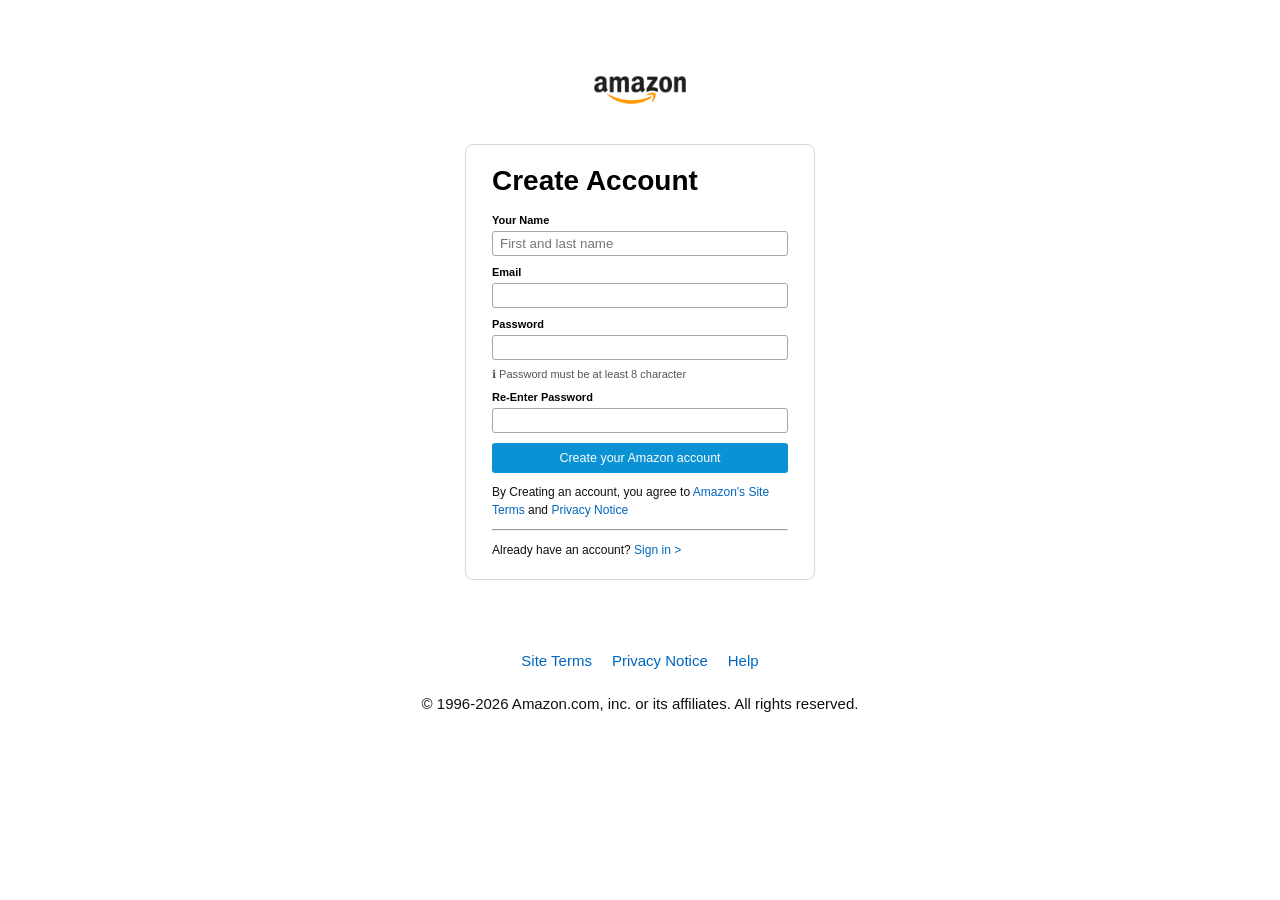
==== login.html @ 0e494c07 "login page added" ====
<!DOCTYPE html>
<html lang="en">
<head>
    <meta charset="UTF-8">
    <meta name="viewport" content="width=device-width, initial-scale=1.0">
    <title>Document</title>
    <link rel="stylesheet" href="login.css">
</head>
<body>
    <div class="logo">
        <img src="amazon-logo-transparent.png" >
    </div>
    

    <main id="login-form">
        <h1>Create Account</h1>

        <label> Your Name</label>
        <input type="text" placeholder="First and last name" required></div>

        <label>Email</label>
        <input type="email" required></div>

        <label>Password</label>
        <input type="password" minlength="8" required></div>

        <p class="info">ℹ Password must be at least 8 character</p>

        <label>Re-Enter Password</label>
        <input type="password" minlength="8" required></div>

        <button class="button">Create your Amazon account</button>

        <p class="terms">
            By Creating an account, you agree to 
            <a href="#">Amazon's Site Terms</a> and 
            <a href="#">Privacy Notice</a>
        </p>

        <hr>

        <p  class="sign-in">
            Already have an account? 
            <a href="#">Sign in ></a>
        </p>

    </main>

        <div id="footer">
            <a href="#">Site Terms</a>
            <a href="#">Privacy Notice</a>
            <a href="#">Help</a>
        </div>

        <div class="copy-right">
            <p>© 1996-2026 Amazon.com, inc. or its affiliates. All rights reserved.</p>
        </div>
</body>
</html>
---- login.css ----
*{
    padding: 0;
    margin: 0;
    font-family: Arial, Helvetica, sans-serif;
    box-sizing: border-box;
}

body{
    background-color: #fff;
    display: flex;
    flex-direction: column;
    align-items: center;
    min-height: 100vh;
}

 .logo{
    img{
        width: 100px;
        margin-top: 40px;
    }
    }


#login-form{
    border: 1px solid #d5d9d9;
    width: 350px;
    border-radius: 8px;
    padding: 20px 26px;
}

#login-form h1 {
    font-weight: 400px;
    font-size: 28px;
    margin-bottom: 17px;
}

label{
    display: block;
    font-size: 11px;
    font-weight: bold;
    margin-bottom: 5px;
    margin-top: 10px;
}

input{
    height: 25px;
    width: 100%;
    border: 1px solid #a6a6a6;
    border-radius: 3px;
    padding-left: 7px;
    outline: none;
}

input:focus{
    border-color: #007185;
    box-shadow: 0 0 3px #c8f3fa;
}

.info{
    font-size: 11px;
    color: #555;
    margin-top: 8px;
}

.button{
    background-color: #0a92d5;
    color: white;
    width: 100%;
    height: 30px;
    border: none;
    margin-top: 10px;
    cursor: pointer;
    border-radius: 3px;
    font-size: 12.5px;

}

.button:hover{
    background-color: #71faaf;
}

.terms{
    font-size: 12px;
    margin-top: 10px;
    line-height: 1.5;
    color: #111;

    a{
        font-size: 12px;
        line-height: 1.5;
        color: #0066c0;
        text-decoration: none;
    }
}

hr{
    margin-top: 10px;
}

.sign-in{
    font-size: 12px;
    margin-top: 10px;
    line-height: 1.5;
    color: #111;    

    a{
        font-size: 12px;
        line-height: 1.5;
        color: #0066c0;
        text-decoration: none;
    }
}

#footer{
    display: flex;
    text-align:center;
    font-size:12px;
    color:#555;
    margin-bottom:20px;
    margin-top: 40px;

    a{
        font-size: 15px;
        line-height: 1.5;
        color: #0066c0;
        text-decoration: none;
        margin-top: 30px;
        padding: 0 10px 0 10px;
    }
}

.copy-right{
    font-size: 15px;
    line-height: 1.5;
    color: #111; 

}
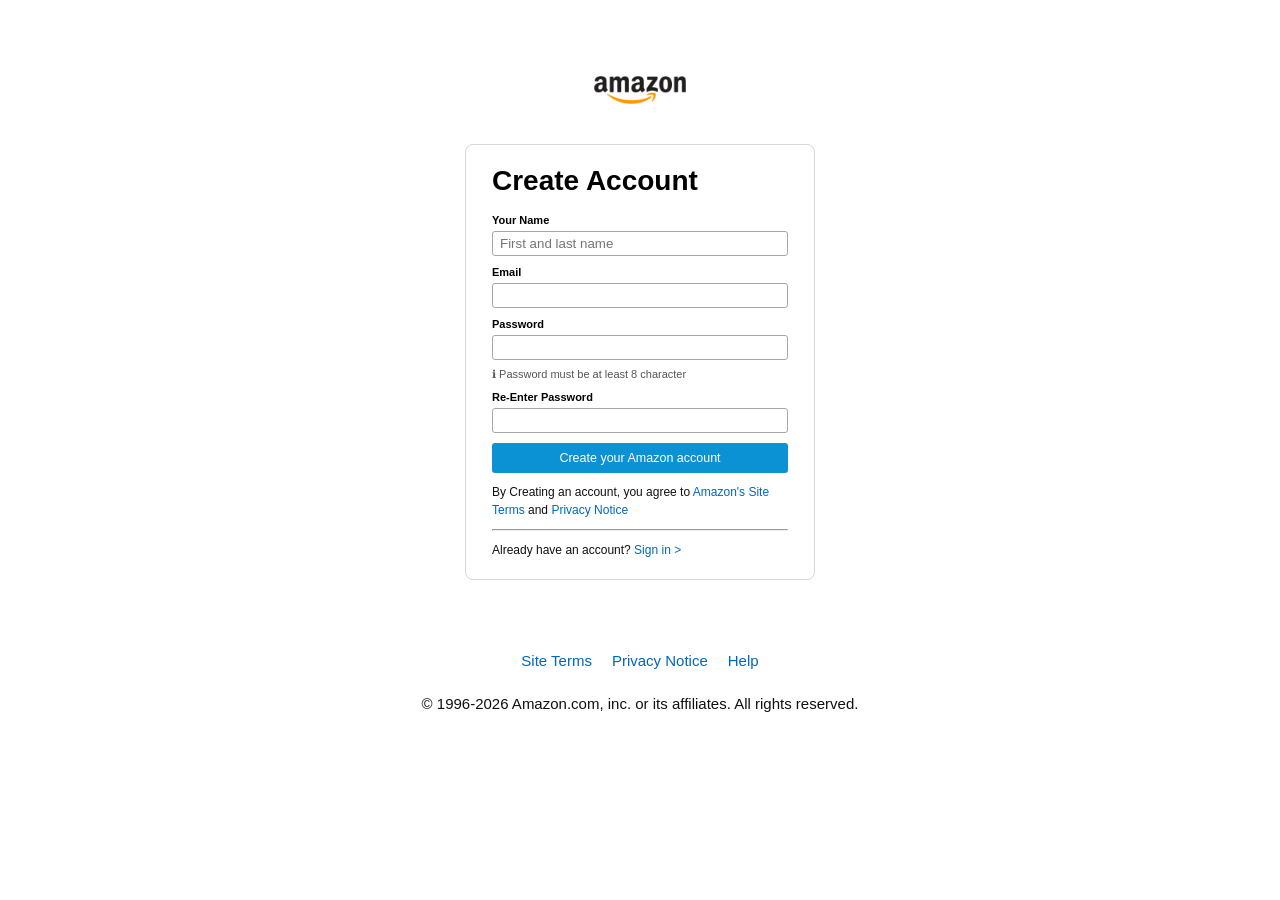
==== commit 9229070a: "Asset Changes" ====
--- a/login.html
+++ b/login.html
@@ -3,12 +3,13 @@
 <head>
     <meta charset="UTF-8">
     <meta name="viewport" content="width=device-width, initial-scale=1.0">
-    <title>Document</title>
+    <title>Amazon.in</title>
+    <link rel="icon" type="image/png" href="asset/amazon-icon-4.png">
     <link rel="stylesheet" href="login.css">
 </head>
 <body>
     <div class="logo">
-        <img src="amazon-logo-transparent.png" >
+        <img src="asset/amazon-logo-transparent.png" >
     </div>
     
 
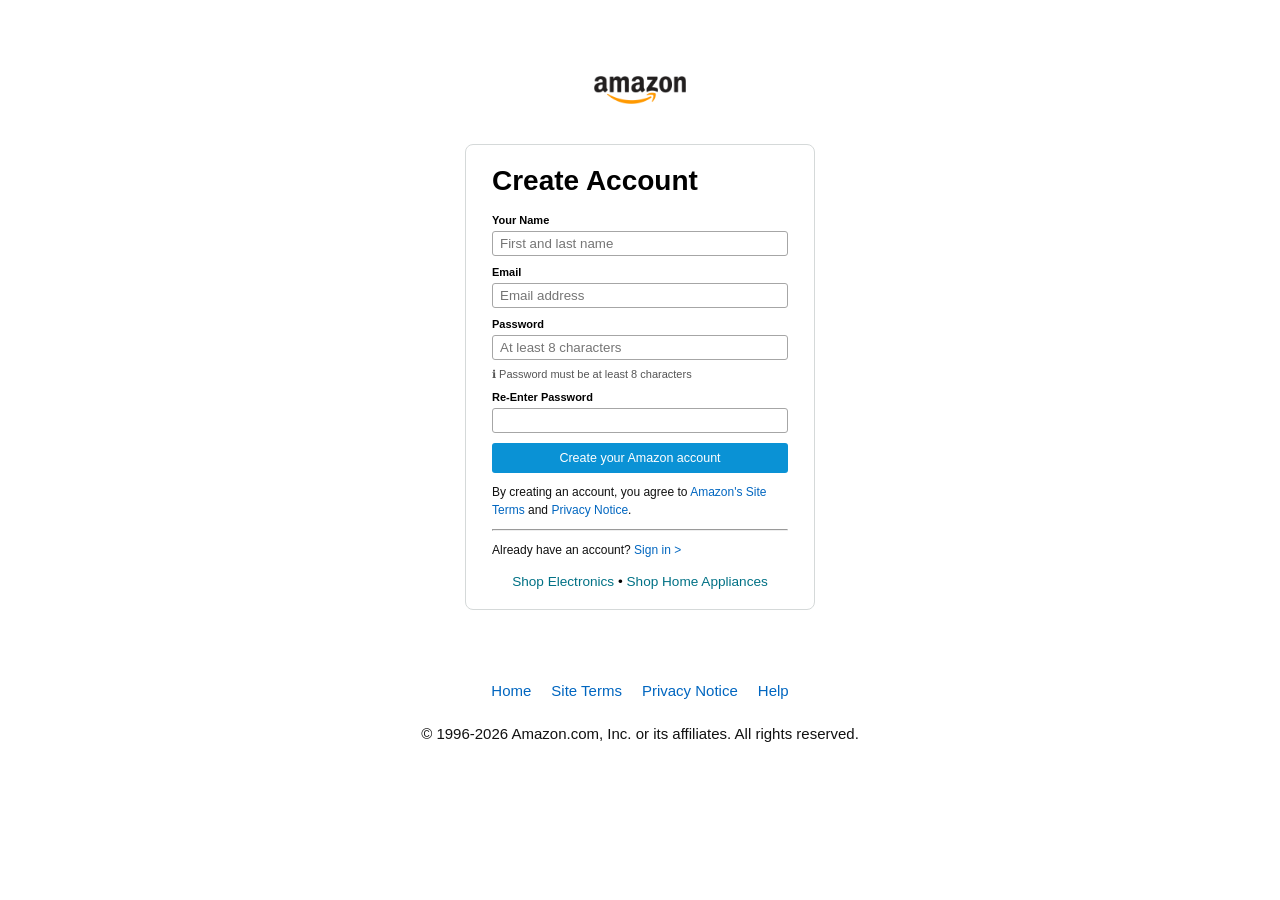
==== commit 5997513b: "feat: Add Home Appliances page with energy ratings, specifications, and filters" ====
--- a/login.html
+++ b/login.html
@@ -3,58 +3,64 @@
 <head>
     <meta charset="UTF-8">
     <meta name="viewport" content="width=device-width, initial-scale=1.0">
-    <title>Amazon.in</title>
+    <title>Amazon Sign In / Create Account</title>
     <link rel="icon" type="image/png" href="asset/amazon-icon-4.png">
     <link rel="stylesheet" href="login.css">
 </head>
 <body>
     <div class="logo">
-        <img src="asset/amazon-logo-transparent.png" >
+        <a href="index.html" title="Amazon Home">
+            <img src="asset/amazon-logo-transparent.png" alt="Amazon Logo">
+        </a>
     </div>
     
-
     <main id="login-form">
         <h1>Create Account</h1>
 
-        <label> Your Name</label>
-        <input type="text" placeholder="First and last name" required></div>
+        <label>Your Name</label>
+        <input type="text" placeholder="First and last name" required>
 
         <label>Email</label>
-        <input type="email" required></div>
+        <input type="email" placeholder="Email address" required>
 
         <label>Password</label>
-        <input type="password" minlength="8" required></div>
+        <input type="password" minlength="8" placeholder="At least 8 characters" required>
 
-        <p class="info">ℹ Password must be at least 8 character</p>
+        <p class="info">ℹ Password must be at least 8 characters</p>
 
         <label>Re-Enter Password</label>
-        <input type="password" minlength="8" required></div>
+        <input type="password" minlength="8" required>
 
-        <button class="button">Create your Amazon account</button>
+        <button class="button" onclick="alert('Account created! Welcome to Amazon.'); location.href='index.html';">Create your Amazon account</button>
 
         <p class="terms">
-            By Creating an account, you agree to 
+            By creating an account, you agree to 
             <a href="#">Amazon's Site Terms</a> and 
-            <a href="#">Privacy Notice</a>
+            <a href="#">Privacy Notice</a>.
         </p>
 
         <hr>
 
-        <p  class="sign-in">
+        <p class="sign-in">
             Already have an account? 
-            <a href="#">Sign in ></a>
+            <a href="#">Sign in &gt;</a>
         </p>
 
+        <div style="margin-top:15px; text-align:center; font-size:0.85rem;">
+            <a href="electronics.html" style="color:#007185; text-decoration:none;">Shop Electronics</a> • 
+            <a href="appliances.html" style="color:#007185; text-decoration:none;">Shop Home Appliances</a>
+        </div>
     </main>
 
-        <div id="footer">
-            <a href="#">Site Terms</a>
-            <a href="#">Privacy Notice</a>
-            <a href="#">Help</a>
-        </div>
+    <div id="footer">
+        <a href="index.html">Home</a>
+        <a href="#">Site Terms</a>
+        <a href="#">Privacy Notice</a>
+        <a href="#">Help</a>
+    </div>
 
-        <div class="copy-right">
-            <p>© 1996-2026 Amazon.com, inc. or its affiliates. All rights reserved.</p>
-        </div>
+    <div class="copy-right">
+        <p>© 1996-2026 Amazon.com, Inc. or its affiliates. All rights reserved.</p>
+    </div>
 </body>
 </html>
